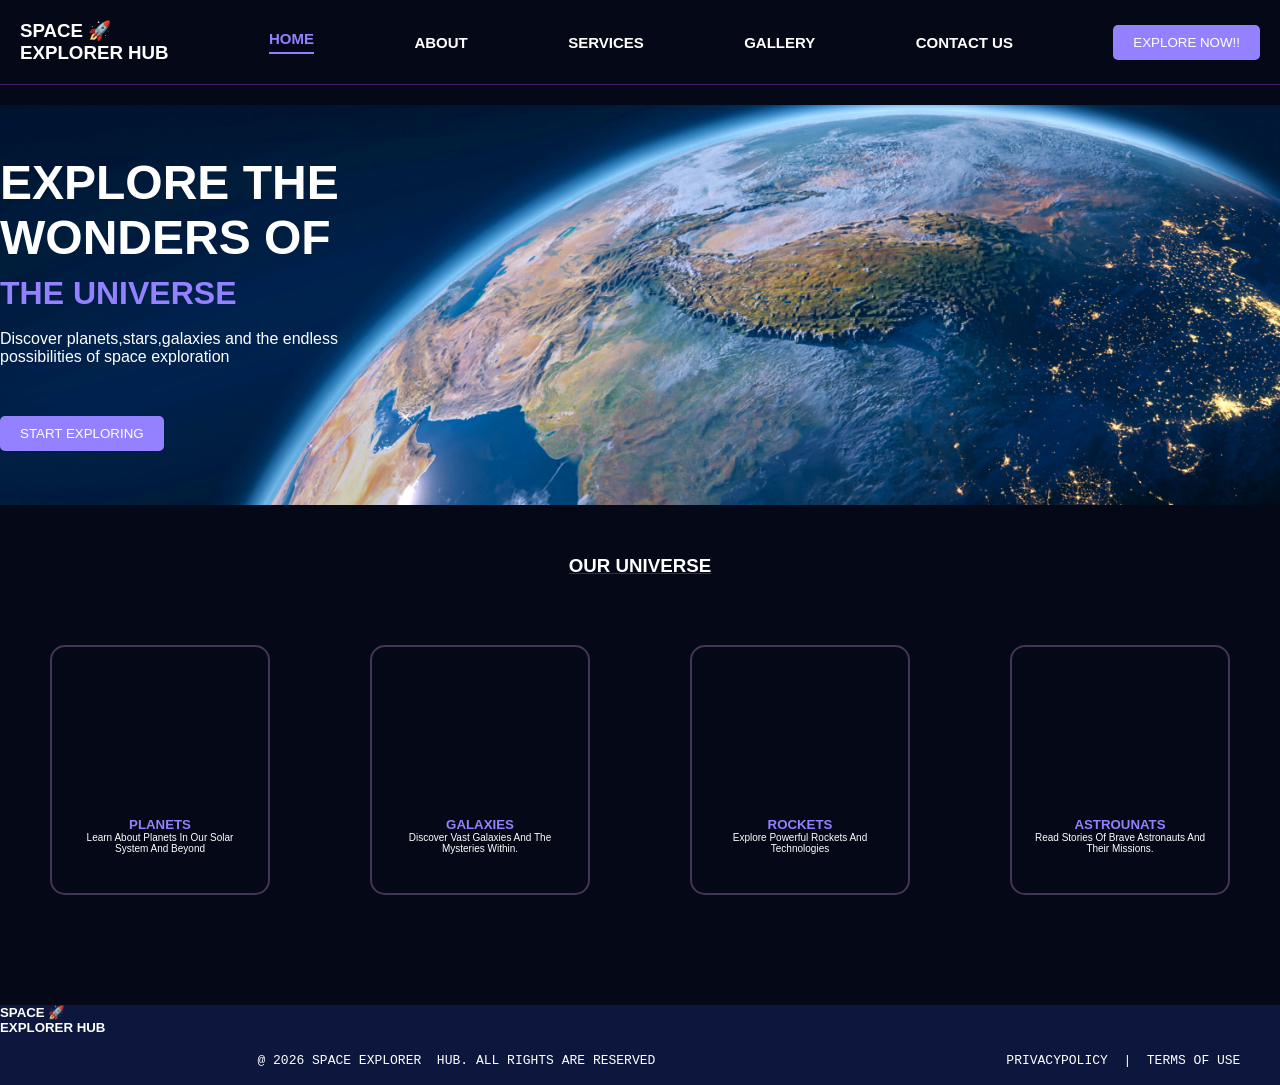
==== index.html @ e379612a "Update website pages, styles, and add gallery images" ====
<!DOCTYPE html>
<html lang="en">
<head>
    <meta charset="UTF-8">
    <meta name="viewport" content="width=device-width, initial-scale=1.0">
    <title>🚀Space explorer</title>
    <link rel="stylesheet"href="CSS/style.css">
</head>
<body>
    <header> 
        <div class="navbar">
            <h3>space 🚀 <br>explorer hub </h3>
             
            <a href="index.html"class="active">home</a>
            <a href="about.html">about</a>
            <a href="services.html">services</a>
            <a href="gallery.html">gallery</a>
            <a href="contact.html">contact us</a>
            <button>EXPLORE NOW!!</button>
            
        </div>
    
    </header>
    <div class="herosection">
        <div class="hero-msg">
            <p><h1>explore the <br>wonders of  </h1><h2 style ="color:rgb(147, 129, 255);font-size: 2rem;">the universe</h2><br>
            <p>Discover planets,stars,galaxies and the endless <br>possibilities of space exploration</p></p>
        
           <button>start exploring</button>
        </div>
    </div>
    <h3 style="color:white; text-align:center; text-decoration:underline solid rgb(104, 13, 104);">Our Universe</h3><br>
    
    <div class="cards">

      
    <div class="box">
        
        <div class="boxcontent">
            
            <div class="boximage" style="background-image: url('images/planet.jpg')";></div>
            <h5>planets</h5>
            <p>learn about planets in our solar system and beyond</p>

        </div>
    </div>

    <div class="box">
        
        <div class="boxcontent">
           
             <div class="boximage" style="background-image: url('images/gal.jpg')";></div>
              <h5>galaxies</h5>
            <p>discover vast galaxies and the mysteries within.</p>

        </div>
    </div>
    <div class="box">
        
        <div class="boxcontent">
            
             <div class="boximage" style="background-image: url('images/rock.jpg')";></div>
             <h5>rockets</h5>
            <p> explore powerful rockets and technologies</P>
        </div>
    </div>
    <div class="box">
        
        <div class="boxcontent">
        
             <div class="boximage" style="background-image: url('images/ast.jpg')";></div>
             <h5>astrounats</h5>
            <p>read stories of brave astronauts and their missions.</p>
        </div>
    </div>
 </div>
 <footer>
    <div class="foo">
    <h5>space 🚀 <br>explorer hub </h5> <br>
      <pre>                                 @ 2026 space explorer  hub. all rights are reserved                                             privacypolicy  |  terms of use
    
</pre></div>
 </footer>
</body>
</html>
---- CSS/style.css ----
*{
    margin:0;
    padding:0;
    box-sizing:border-box;
}

body{
   font-family: Poppins, sans-serif;
    background:#050816;
    
    text-transform: uppercase;
}

.navbar{
    display:flex;
    justify-content:space-between;
    align-items:center;
    padding: 5px;
color :white;
    background:#050816;
    margin-bottom: 20px;
    border-bottom: 1px solid #3e1c69;
}
    .navbar a {color:white;
    font-size: 15px;
    font-weight: bold;
     text-decoration: none;
font-family: Orbitron, sans-serif;}
.navbar a.active{
    color:#9381FF;
    border-bottom:2px solid #9381FF;
    padding-bottom:5px;
}

button{
 padding: 10px 20px;
  background-color:rgb(147, 129, 255);
  border: none;
  border-radius: 5px;
    color:white;
}
button:hover{
    background-color:white;
    color:black;
}
.herosection{
    background-image: url("../images/hero.jpg");
    height: 400px;
    width: 100%;
   
    
    color :white;
margin-bottom: 50px;
    background-size:cover ;
}
.hero-msg h1{
    padding-top: 50px;
    font-size: 3rem;
     margin-bottom :10px;
}

.hero-msg p{
    text-transform: none;
    margin-bottom:20px;

}
.hero-msg button{
    padding: 10px 20px;
    margin-top :30px; 
  background-color:rgb(147, 129, 255);
  border: none;
  border-radius: 5px;
    color:white;
    text-transform: uppercase;
}
.hero-msg button:hover{
    background-color:white;
    color:black;
}




.cards{
    margin-top: 50 px;
    display: flex;
    justify-content: space-evenly;
    

    background-color: #050816;;
}
.box{

   
    border:2px solid   rgb(70, 52, 85);
    border-radius :15px;
    height: 250px;
    width: 300px;
    padding :20px 20px 20px 20px ;
    margin:50px;
    color :white;
   background-color: #050816; 
}
.box:hover{
    transform:translateY(-10px);
    box-shadow:0 0 20px #9381FF;
    transition:0.3s;

}
.boxcontent h5{
    text-align:center;
    color:rgb(147, 129, 255);
    margin-left: 10px;
    margin-right: 10px;

}
.boximage{
    height: 120px;
    width: 120px;
    
    color :white;
margin-top: 10px;
margin-bottom: 20px;
    background-size:cover;
    
    background-position: center;
    
}
.boxcontent p{
    text-align:center;
    color:white;
    font-size: 10px;
text-transform: capitalize;
}
.foo{
    margin-top: 60px;
    height:80px;
color :white;
    background:#0d163c;

}
.heroabout{
    display:flex;
    justify-content:space-evenly;
    padding: 20px 30px 20px 30px;
}
.about-msg{
     padding-top: 50px;
    font-size: 1rem;
    color:white;
    
     text-transform: capitalize;
     width: 50%;
}
.about-msg p {
    padding-top: 30px;
}
.abtimage{
    height: 300px;
    width: 35%;
    background-size:cover;
    background-repeat: no-repeat;
    background-position: center;
    
}
.pane{
    display:flex;
    justify-content: space-evenly;
    padding: 20px 30px 20px 30px;
    border: 1px solid  rgb(147, 129, 255);
    border-radius:10px;
    flex-direction: row;
    width:50%;
    height:60px;
    margin-left: 100px;
    margin-bottom:50px;
}
.abcont h4{ color:white;
font-size: 3 rem;}
.abtbox{display: flex;
    align-items: center;
    gap: 15px;}
.abcont p{ color: grey;
    font-size : 1 rem;
    text-transform: capitalize;
}
.abtbox i{
    font-size:30px;
    color:rgb(147, 129, 255);
    margin-bottom: 10px;
}
.journey{
      display:flex;
    justify-content: space-evenly;
    padding: 20px 30px 30px;
    border: 1px solid  rgb(147, 129, 255);
    border-radius:10px;
    flex-direction: row;
    width: 85%;
    height: 300px;
    margin-left: 100px;
    background-image: url("../images/pane.jpg");
    background-size:cover;
    background-repeat: no-repeat;
}
.timeline{
    height: 100px;
    width: 100px;

}
.image{
    
    width: 100px;
    height: 100px;
    border-radius: 50%;
    background-size: cover;
    background-position: center;
}
.image:hover{   transform:translateY(-10px);
    box-shadow:0 0 20px #9381FF;
    transition:0.3s;

}

.conte h5{ color:white;
font-size: 15px;
 text-transform: capitalize;
 margin-top: 30px;
}
.conte p{ color:grey;
font-size: 10px;
 text-transform: capitalize;
margin-top: 10px;} 
.service{
    display: flex;
    background-image: url("../images/service.jpg");
    background-size:cover;
    margin-top: 40px;
    width:100%;
    height :600px;
    justify-content: space-evenly;

}
.srbox{
    border-radius: 15px;
    margin-top: 100px;
    width: 250px;
    height: 400px;
    padding: 20px;
      transition: 0.3s;
}
.conts p{
    color: whitesmoke;
    text-transform: capitalize;

}
.images{
    height:150px;
    width: 150px;
    border-radius: 15%;
    background-size: cover;
    background-position: center;
    margin-bottom: 30px;
}
.srbox:hover{
   
    transform: translateY(-10px);
    box-shadow: 0 0 20px #d4b05d;

}
.gallery-container{
    margin-top: 50px;
    display:grid;
    grid-template-columns:repeat(auto-fit,minmax(200px,1fr));
    gap:20px;
    color:white;
}

.gallery-container img{
    width:100%;
    height:200px;
    object-fit:cover;
    border-radius:10px;
    
}
.contact{
    display:flex;
    justify-content: space-evenly;
    width: 100%;
    margin-top: 40px;
    text-align: center;
}



.contact-form{
    display: flex;
    flex-direction: column;
    padding :40px;
    gap: 15px;
    width:50%;
}

.contact-form input,
.contact-form textarea{
    padding: 12px;
    border: 2px solid #9381ff;
    border-radius: 8px;
    font-size: 16px;
    outline: none;
}

.contact-form button{
    background: #9381ff;
    color: white;
    border: none;
    padding: 12px;
    border-radius: 8px;
    cursor: pointer;
    font-size: 16px;
    transition: 0.3s;
}

.contact-form button:hover{
    background: #7b68ee;
}
.location{
    width: 50%;
    margin: 20px;
    text-align: center;
}



.location iframe{
    border-radius: 15px;
}
.con{
    display: flex;
    justify-content: space-evenly;
    align-items: center;
}

.cont{
    display: flex;
    align-items: center;
    gap: 15px;
    width:50%;
    height: 20px;;
}

.cont i{
    font-size: 20px;
    color: rgb(147, 129, 255);
}

.ccont h6{
    color: whitesmoke;
    font-size: 1rem;
    margin:5px;
}

.ccont p{
    color: grey;
    font-size: 1rem;
    margin: 5px ;
    text-transform: none;
}

/* 
   TABLET VIEW
 */

@media screen and (max-width:768px){

    .heroabout{
        flex-direction: column;
        align-items: center;
        text-align: center;
    }

    .about-msg,
    .abtimage{
        width:90%;
    }

    .pane{
        width:90%;
        margin:20px auto;
    }

    .journey{
        width:90%;
        margin:20px auto;
        height:auto;
        flex-wrap: wrap;
        gap:20px;
    }

    .service{
        flex-wrap: wrap;
        height:auto;
        padding-bottom:40px;
    }

    .srbox{
        margin-top:30px;
    }

    .contact{
        flex-direction: column;
        align-items:center;
    }

    .contact-form,
    .location{
        width:90%;
    }

    .con{
        flex-direction: column;
        gap:30px;
        margin-top:30px;
    }

    .cont{
        width:90%;
        justify-content:center;
    }
}


/* =========================
   BASE STYLES (Desktop)
========================= */

* {
    margin: 0;
    padding: 0;
    box-sizing: border-box;
}

body {
    font-family: Poppins, sans-serif;
    background: #050816;
    color: white;
}

/* Navbar */
.navbar {
    display: flex;
    justify-content: space-between;
    align-items: center;
    padding: 20px;
}

/* Hero Section */
.hero {
    display: flex;
    justify-content: space-between;
    align-items: center;
    padding: 60px;
}

/* Images */
img {
    max-width: 100%;
    height: auto;
}

/* =========================
   TABLET (≤ 768px)
========================= */

@media (max-width: 768px) {

    .navbar {
        flex-direction: column;
        text-align: center;
        gap: 10px;
    }

    .hero {
        flex-direction: column;
        padding: 30px;
        text-align: center;
    }
}

/* =========================
   MOBILE (≤ 480px)
========================= */

@media (max-width: 480px) {

    body {
        font-size: 14px;
    }

    .navbar {
        padding: 10px;
    }

    .hero {
        padding: 20px;
    }

    h1 {
        font-size: 22px;
    }

    p {
        font-size: 14px;
    }
}
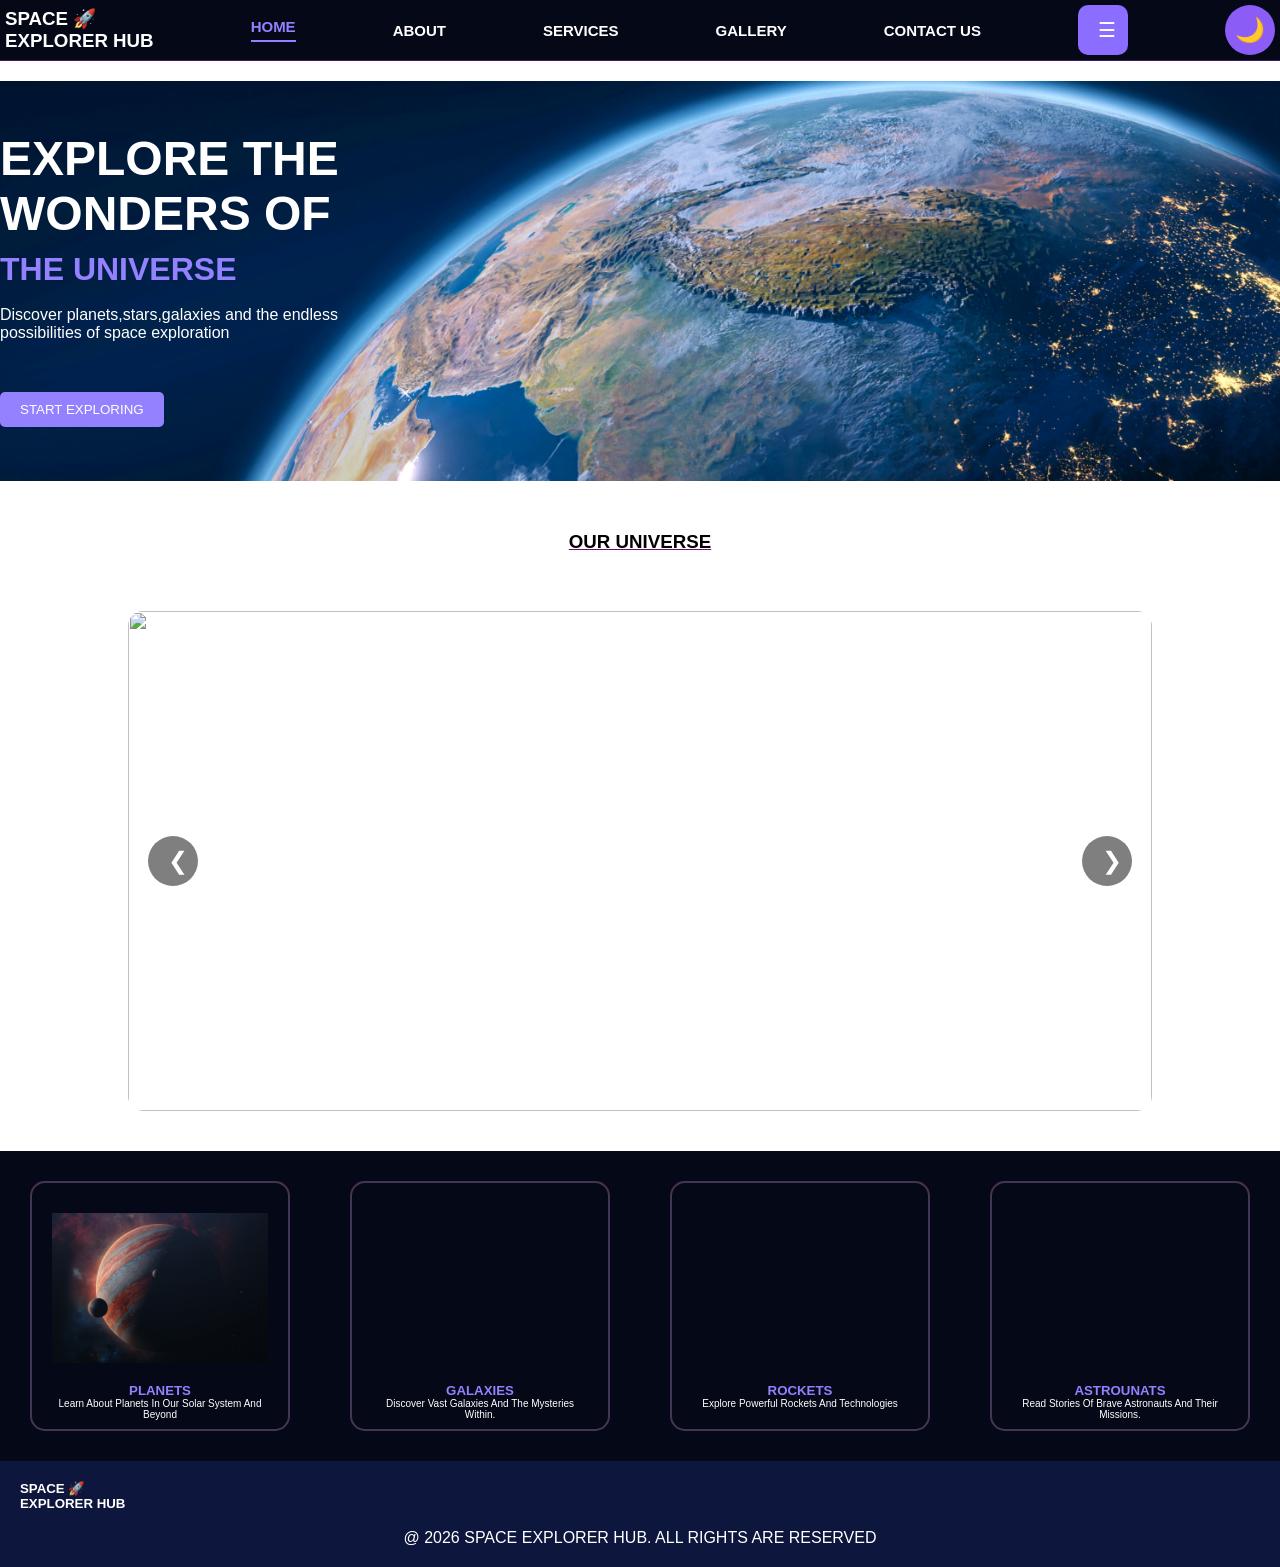
==== commit 368e4299: "Added image slider, modal popup, form validation, animated counters, dark mode, and responsive navig" ====
--- a/index.html
+++ b/index.html
@@ -16,8 +16,15 @@
             <a href="services.html">services</a>
             <a href="gallery.html">gallery</a>
             <a href="contact.html">contact us</a>
-            <button>EXPLORE NOW!!</button>
-            
+             <button id="menu-btn">☰</button>
+            <ul id="nav-links">
+        <li><a href="index.html"class="active">Home</a></li>
+        <li><a href="about.html">About</a></li>
+        <li><a href="services.html">services</a></li>
+        <li><a href="gallery.html">gallery</a></li>
+        <li><a href="contact.html">Contact</a></li>
+    </ul>
+    <button id="theme-toggle">🌙</button>
         </div>
     
     </header>
@@ -29,8 +36,21 @@
            <button>start exploring</button>
         </div>
     </div>
-    <h3 style="color:white; text-align:center; text-decoration:underline solid rgb(104, 13, 104);">Our Universe</h3><br>
-    
+    <h3 style="color:inherit; text-align:center; text-decoration:underline solid rgb(104, 13, 104);">Our Universe</h3><br>
+    <div class="slider">
+
+    <button class="prev">&#10094;</button>
+
+    <div class="slides">
+        <img src="images/gal.jpg" class="slide active">
+        <img src="images/plan.jpg" class="slide">
+        <img src="images/mars.jpg" class="slide">
+        <img src="images/sat.jpg" class="slide">
+    </div>
+
+    <button class="next">&#10095;</button>
+
+</div>
     <div class="cards">
 
       
@@ -38,7 +58,7 @@
         
         <div class="boxcontent">
             
-            <div class="boximage" style="background-image: url('images/planet.jpg')";></div>
+            <div class="boximage" style="background-image: url('images/plan.jpg')";></div>
             <h5>planets</h5>
             <p>learn about planets in our solar system and beyond</p>
 
@@ -73,13 +93,16 @@
             <p>read stories of brave astronauts and their missions.</p>
         </div>
     </div>
- </div>
+ </div><button id="topBtn">
+    🚀
+    </button>
  <footer>
     <div class="foo">
     <h5>space 🚀 <br>explorer hub </h5> <br>
-      <pre>                                 @ 2026 space explorer  hub. all rights are reserved                                             privacypolicy  |  terms of use
+      <p>                                 @ 2026 space explorer  hub. all rights are reserved                                             
     
-</pre></div>
+      </p></div>
  </footer>
+<script src="app.js"></script>
 </body>
 </html>
--- a/CSS/style.css
+++ b/CSS/style.css
@@ -78,11 +78,53 @@
     color:black;
 }
 
+#menu-btn{
+    width:50px;
+    height:50px;
+    border:none;
+    border-radius:10px;
+    background:#8b6dff;
+    color:white;
+    font-size:20px;
+    cursor:pointer;
+}
+
+/* Hidden by default */
+#nav-links{
+    display:none;
+    position:absolute;
+    top:80px;
+    right:10px;
+    width:220px;
+    background:#11152b;
+    border-radius:15px;
+    padding:20px;
+    list-style:none;
+    box-shadow:0 10px 25px #19103f;
+    z-index:1000;
+}
+
+#nav-links.active{
+    display:block;
+}
+
+#nav-links li{
+    margin:15px 0;
+}
+
+#nav-links a{
+    color:white;
+    text-decoration:none;
+    font-size:18px;
+}
+
+
+
 
 
 
 .cards{
-    margin-top: 50 px;
+    margin-top: 30px;
     display: flex;
     justify-content: space-evenly;
     
@@ -97,7 +139,7 @@
     height: 250px;
     width: 300px;
     padding :20px 20px 20px 20px ;
-    margin:50px;
+    margin:30px;
     color :white;
    background-color: #050816; 
 }
@@ -115,8 +157,8 @@
 
 }
 .boximage{
-    height: 120px;
-    width: 120px;
+    height: 150px;
+    
     
     color :white;
 margin-top: 10px;
@@ -133,11 +175,15 @@
 text-transform: capitalize;
 }
 .foo{
-    margin-top: 60px;
-    height:80px;
-color :white;
+    text-align:left;
+    padding:20px;
+    height:auto;
     background:#0d163c;
-
+    color:white;
+}
+
+.foo p{
+     text-align:center;
 }
 .heroabout{
     display:flex;
@@ -147,7 +193,7 @@
 .about-msg{
      padding-top: 50px;
     font-size: 1rem;
-    color:white;
+    color:inherit;
     
      text-transform: capitalize;
      width: 50%;
@@ -175,13 +221,13 @@
     margin-left: 100px;
     margin-bottom:50px;
 }
-.abcont h4{ color:white;
+.abcont h4{ color:inherit;
 font-size: 3 rem;}
 .abtbox{display: flex;
     align-items: center;
     gap: 15px;}
 .abcont p{ color: grey;
-    font-size : 1 rem;
+    font-size : 1rem;
     text-transform: capitalize;
 }
 .abtbox i{
@@ -222,7 +268,7 @@
 
 }
 
-.conte h5{ color:white;
+.conte h5{ color:inherit;
 font-size: 15px;
  text-transform: capitalize;
  margin-top: 30px;
@@ -355,7 +401,7 @@
 }
 
 .ccont h6{
-    color: whitesmoke;
+    color: inherit;
     font-size: 1rem;
     margin:5px;
 }
@@ -367,149 +413,230 @@
     text-transform: none;
 }
 
-/* 
-   TABLET VIEW
- */
-
-@media screen and (max-width:768px){
+/* Light Mode */
+body{
+    background:#ffffff;
+    color:#020202;
+    transition:0.4s;
+}
+
+  
+/* Dark Mode */
+body.dark-mode{
+    background:#050816;
+    color:white;
+}
+body.dark-mode h1,
+body.dark-mode h2,
+body.dark-mode h3,
+body.dark-mode h4,
+body.dark-mode h5,
+body.dark-mode h6,
+body.dark-mode p,
+body.dark-mode a,
+body.dark-mode li{
+    color:#fff;
+}
+
+/* Toggle Button */
+#theme-toggle{
+     width:50px;
+    height:50px;
+    border:none;
+    border-radius:50%;
+    background:#8b5cf6;
+    color:#fff;
+    cursor:pointer;
+
+    display:flex;
+    justify-content:center;
+    align-items:center;
+
+    font-size:24px;
+    line-height:1;
+
+    transition:0.3s ease;
+}
+
+#theme-toggle:hover{
+    transform:scale(1.1);
+}
+    #topBtn{
+      
+    display:none;
+    position:fixed;
+    bottom:30px;
+    right:30px;
+
+    width:55px;
+    height:55px;
+
+    border:none;
+    border-radius:50%;
+
+    background:#9381FF;
+    color:white;
+
+    font-size:24px;
+    cursor:pointer;
+
+    display:flex;
+    justify-content:center;
+    align-items:center;
+
+    padding:0;
+    line-height:1;
+
+    box-shadow:0 0 15px rgba(0,0,0,0.3);
+    transition:.3s;
+}
+   
+
+
+#topBtn:hover{
+    background:white;
+    color:#9381FF;
+    
+}
+.slider{
+    width:80%;
+    height:500px;
+    margin:40px auto;
+    position:relative;
+    overflow:hidden;
+    border-radius:15px;
+}
+
+.slides{
+    width:100%;
+    height:100%;
+    position:relative;
+}
+
+.slide{
+    width:100%;
+    height:100%;
+    object-fit:cover;
+
+    position:absolute;
+    top:0;
+    left:0;
+
+    opacity:0;
+    transition:0.5s;
+}
+
+.slide.active{
+    opacity:1;
+}
+
+.prev,
+.next{
+    position:absolute;
+    top:50%;
+    transform:translateY(-50%);
+
+    width:50px;
+    height:50px;
+
+    border:none;
+    border-radius:50%;
+
+    background:rgba(0,0,0,0.5);
+    color:white;
+
+    font-size:24px;
+    cursor:pointer;
+
+    z-index:10;
+}
+
+.prev{
+    left:20px;
+}
+
+.next{
+    right:20px;
+}
+
+.prev:hover,
+.next:hover{
+    background:#9381FF;
+}
+
+@media (max-width: 768px){
+
+    .navbar{
+        flex-direction: column;
+        gap: 10px;
+        padding: 15px;
+    }
+
+    .cards{
+        flex-wrap: wrap;
+        justify-content: center;
+    }
+
+    .box{
+        width: 90%;
+        max-width: 300px;
+        margin: 15px;
+    }
 
     .heroabout{
         flex-direction: column;
-        align-items: center;
         text-align: center;
     }
 
-    .about-msg,
+    .about-msg{
+        width: 90%;
+    }
+
     .abtimage{
-        width:90%;
+        width: 90%;
+        height: 250px;
     }
 
     .pane{
-        width:90%;
-        margin:20px auto;
+        width: 90%;
+        margin: 20px auto;
+        flex-wrap: wrap;
+        height: auto;
     }
 
     .journey{
-        width:90%;
-        margin:20px auto;
-        height:auto;
+        width: 95%;
+        margin: 20px auto;
         flex-wrap: wrap;
-        gap:20px;
+        height: auto;
     }
 
     .service{
         flex-wrap: wrap;
-        height:auto;
-        padding-bottom:40px;
-    }
-
-    .srbox{
-        margin-top:30px;
+        height: auto;
     }
 
     .contact{
         flex-direction: column;
-        align-items:center;
+        align-items: center;
     }
 
     .contact-form,
     .location{
-        width:90%;
+        width: 90%;
+    }
+
+    .location iframe{
+        width: 100%;
     }
 
     .con{
         flex-direction: column;
-        gap:30px;
-        margin-top:30px;
+        gap: 20px;
     }
 
     .cont{
-        width:90%;
-        justify-content:center;
-    }
-}
-
-
-/* =========================
-   BASE STYLES (Desktop)
-========================= */
-
-* {
-    margin: 0;
-    padding: 0;
-    box-sizing: border-box;
-}
-
-body {
-    font-family: Poppins, sans-serif;
-    background: #050816;
-    color: white;
-}
-
-/* Navbar */
-.navbar {
-    display: flex;
-    justify-content: space-between;
-    align-items: center;
-    padding: 20px;
-}
-
-/* Hero Section */
-.hero {
-    display: flex;
-    justify-content: space-between;
-    align-items: center;
-    padding: 60px;
-}
-
-/* Images */
-img {
-    max-width: 100%;
-    height: auto;
-}
-
-/* =========================
-   TABLET (≤ 768px)
-========================= */
-
-@media (max-width: 768px) {
-
-    .navbar {
-        flex-direction: column;
-        text-align: center;
-        gap: 10px;
-    }
-
-    .hero {
-        flex-direction: column;
-        padding: 30px;
-        text-align: center;
-    }
-}
-
-/* =========================
-   MOBILE (≤ 480px)
-========================= */
-
-@media (max-width: 480px) {
-
-    body {
-        font-size: 14px;
-    }
-
-    .navbar {
-        padding: 10px;
-    }
-
-    .hero {
-        padding: 20px;
-    }
-
-    h1 {
-        font-size: 22px;
-    }
-
-    p {
-        font-size: 14px;
-    }
-}+        width: 90%;
+    }
+}
+
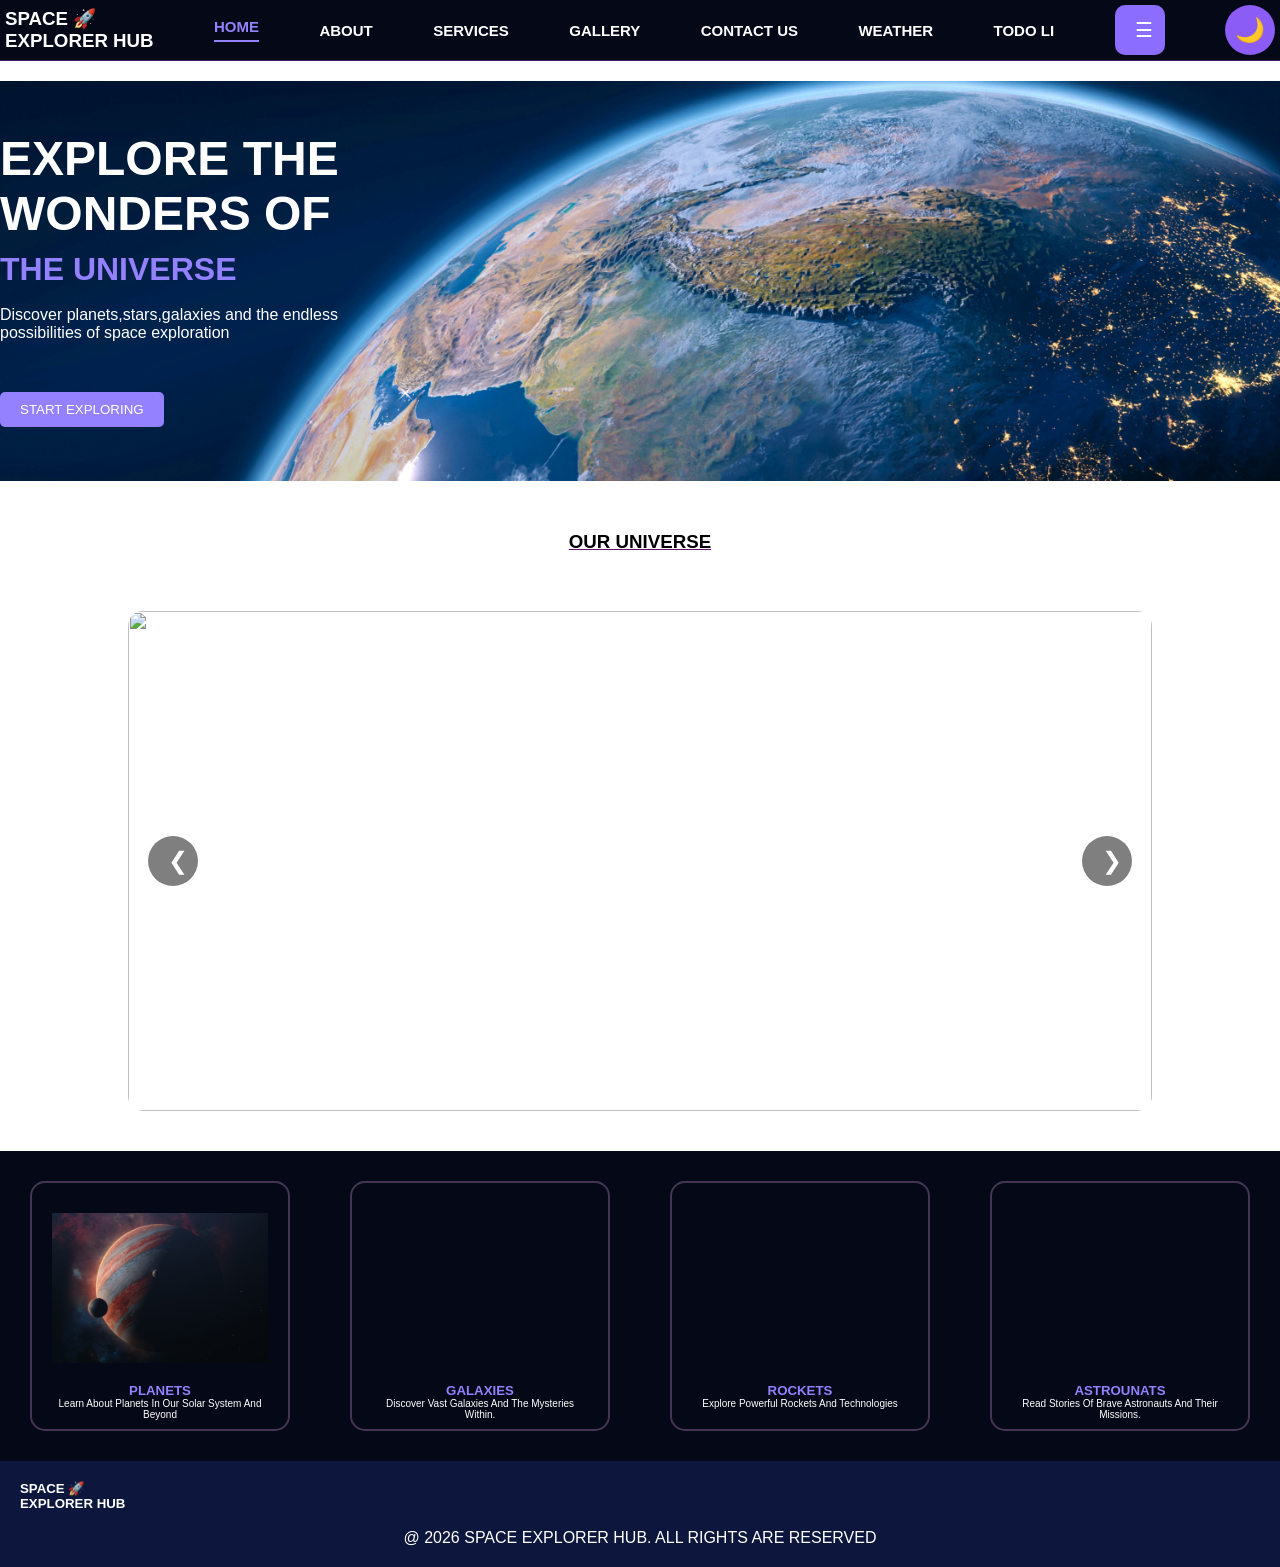
==== commit 2d53566c: "Integrated Weather App and Todo App with Space Explorer website" ====
--- a/index.html
+++ b/index.html
@@ -16,6 +16,8 @@
             <a href="services.html">services</a>
             <a href="gallery.html">gallery</a>
             <a href="contact.html">contact us</a>
+            <a href="weather app/index.html">Weather</a>
+            <a href="to-do list/index.html">Todo li</a>
              <button id="menu-btn">☰</button>
             <ul id="nav-links">
         <li><a href="index.html"class="active">Home</a></li>
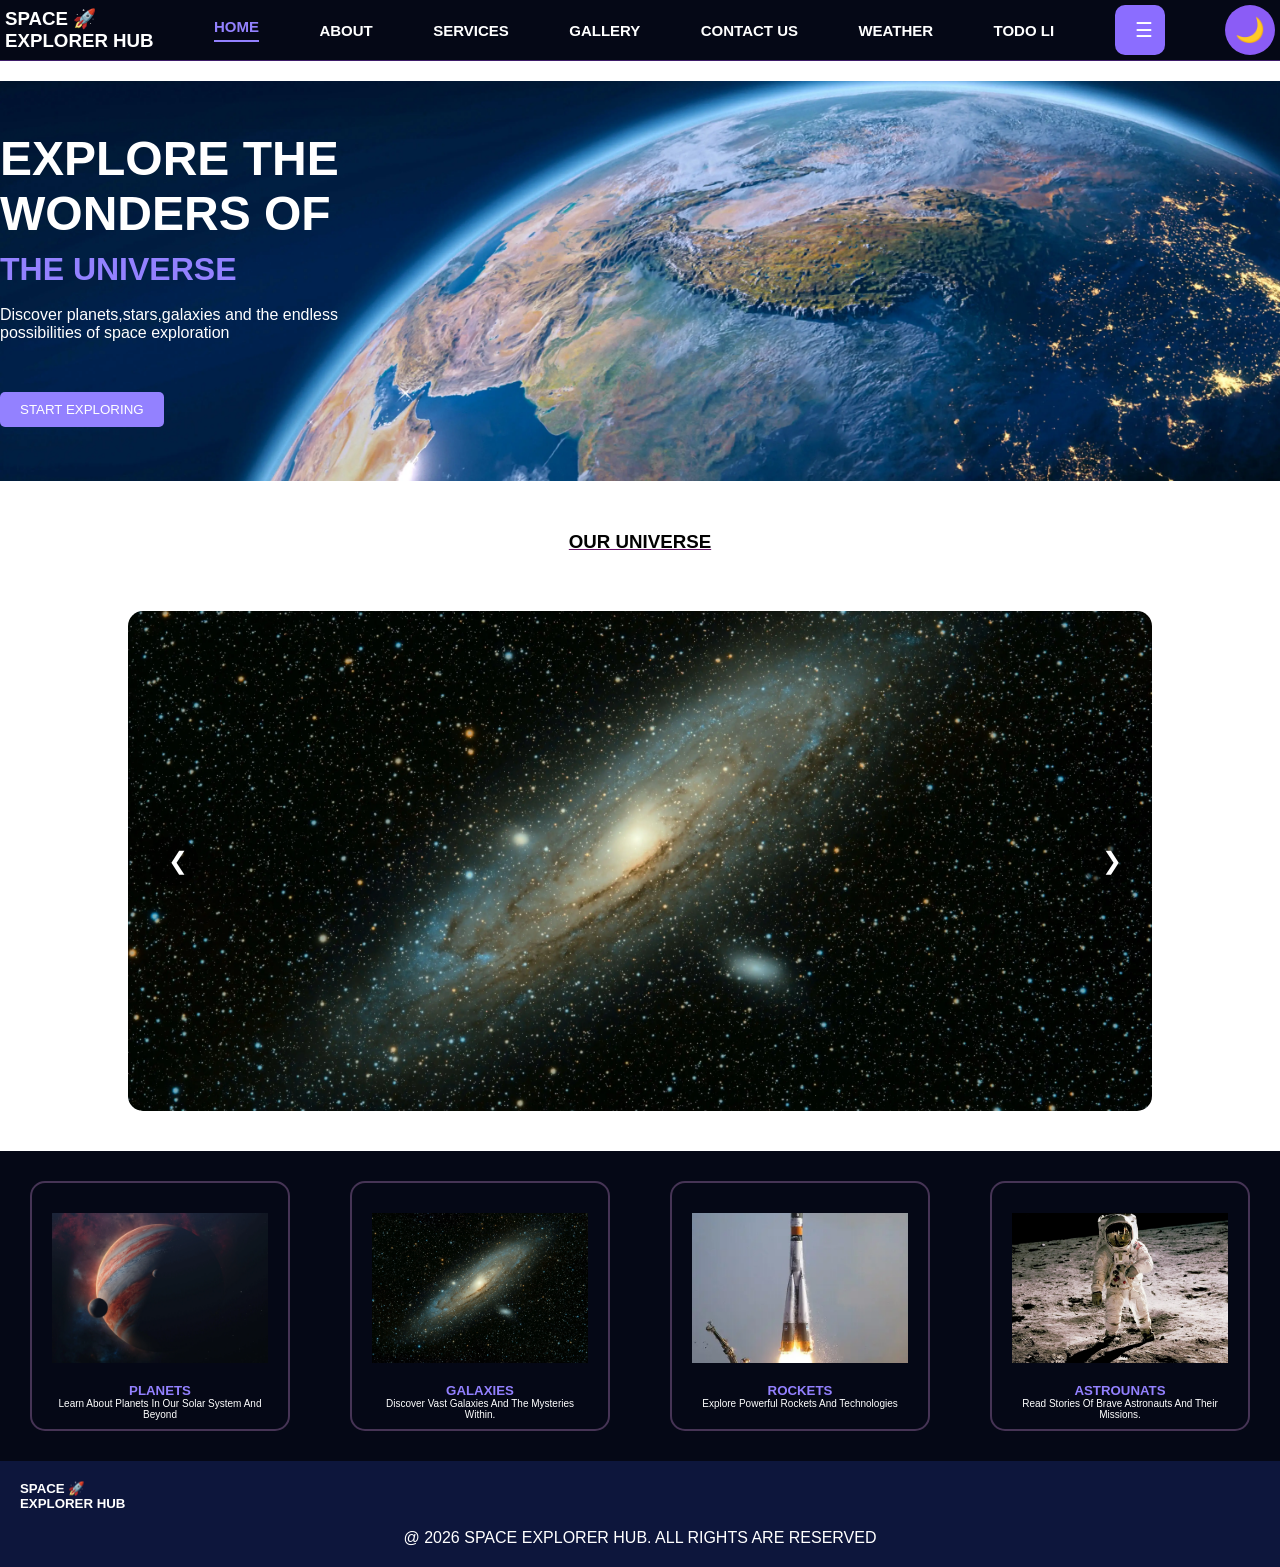
==== commit 41110ee0: "SEO" ====
--- a/index.html
+++ b/index.html
@@ -5,6 +5,16 @@
     <meta name="viewport" content="width=device-width, initial-scale=1.0">
     <title>🚀Space explorer</title>
     <link rel="stylesheet"href="CSS/style.css">
+    
+
+<meta name="description"
+content="Explore planets, galaxies, weather updates and manage tasks.">
+
+<meta name="keywords"
+content="Space, NASA, Weather, ToDo, Galaxy">
+
+<meta name="author"
+content="Archana P R">
 </head>
 <body>
     <header> 
@@ -44,10 +54,14 @@
     <button class="prev">&#10094;</button>
 
     <div class="slides">
-        <img src="images/gal.jpg" class="slide active">
-        <img src="images/plan.jpg" class="slide">
-        <img src="images/mars.jpg" class="slide">
-        <img src="images/sat.jpg" class="slide">
+        <img src="images/gal (1).webp" class="slide active"alt="galexy"
+     loading="lazy">
+        <img src="images/plan.webp" class="slide"alt="planet"
+     loading="lazy">
+        <img src="images/mars.webp" class="slide"alt="Mars"
+     loading="lazy">
+        <img src="images/sat.webp" class="slide"alt="sattelite"
+     loading="lazy">
     </div>
 
     <button class="next">&#10095;</button>
@@ -60,7 +74,7 @@
         
         <div class="boxcontent">
             
-            <div class="boximage" style="background-image: url('images/plan.jpg')";></div>
+            <div class="boximage" style="background-image: url('images/plan.webp')";></div>
             <h5>planets</h5>
             <p>learn about planets in our solar system and beyond</p>
 
@@ -71,7 +85,7 @@
         
         <div class="boxcontent">
            
-             <div class="boximage" style="background-image: url('images/gal.jpg')";></div>
+             <div class="boximage" style="background-image: url('images/gal\ \(1\).webp')";></div>
               <h5>galaxies</h5>
             <p>discover vast galaxies and the mysteries within.</p>
 
@@ -81,7 +95,7 @@
         
         <div class="boxcontent">
             
-             <div class="boximage" style="background-image: url('images/rock.jpg')";></div>
+             <div class="boximage" style="background-image: url('images/rock.webp')";></div>
              <h5>rockets</h5>
             <p> explore powerful rockets and technologies</P>
         </div>
@@ -90,7 +104,7 @@
         
         <div class="boxcontent">
         
-             <div class="boximage" style="background-image: url('images/ast.jpg')";></div>
+             <div class="boximage" style="background-image: url('images/ast.webp')";></div>
              <h5>astrounats</h5>
             <p>read stories of brave astronauts and their missions.</p>
         </div>
--- a/CSS/style.css
+++ b/CSS/style.css
@@ -44,7 +44,7 @@
     color:black;
 }
 .herosection{
-    background-image: url("../images/hero.jpg");
+    background-image: url("../images/hero\ \(1\).webp");
     height: 400px;
     width: 100%;
    
@@ -279,7 +279,7 @@
 margin-top: 10px;} 
 .service{
     display: flex;
-    background-image: url("../images/service.jpg");
+    background-image: url("../images/service.webp");
     background-size:cover;
     margin-top: 40px;
     width:100%;
